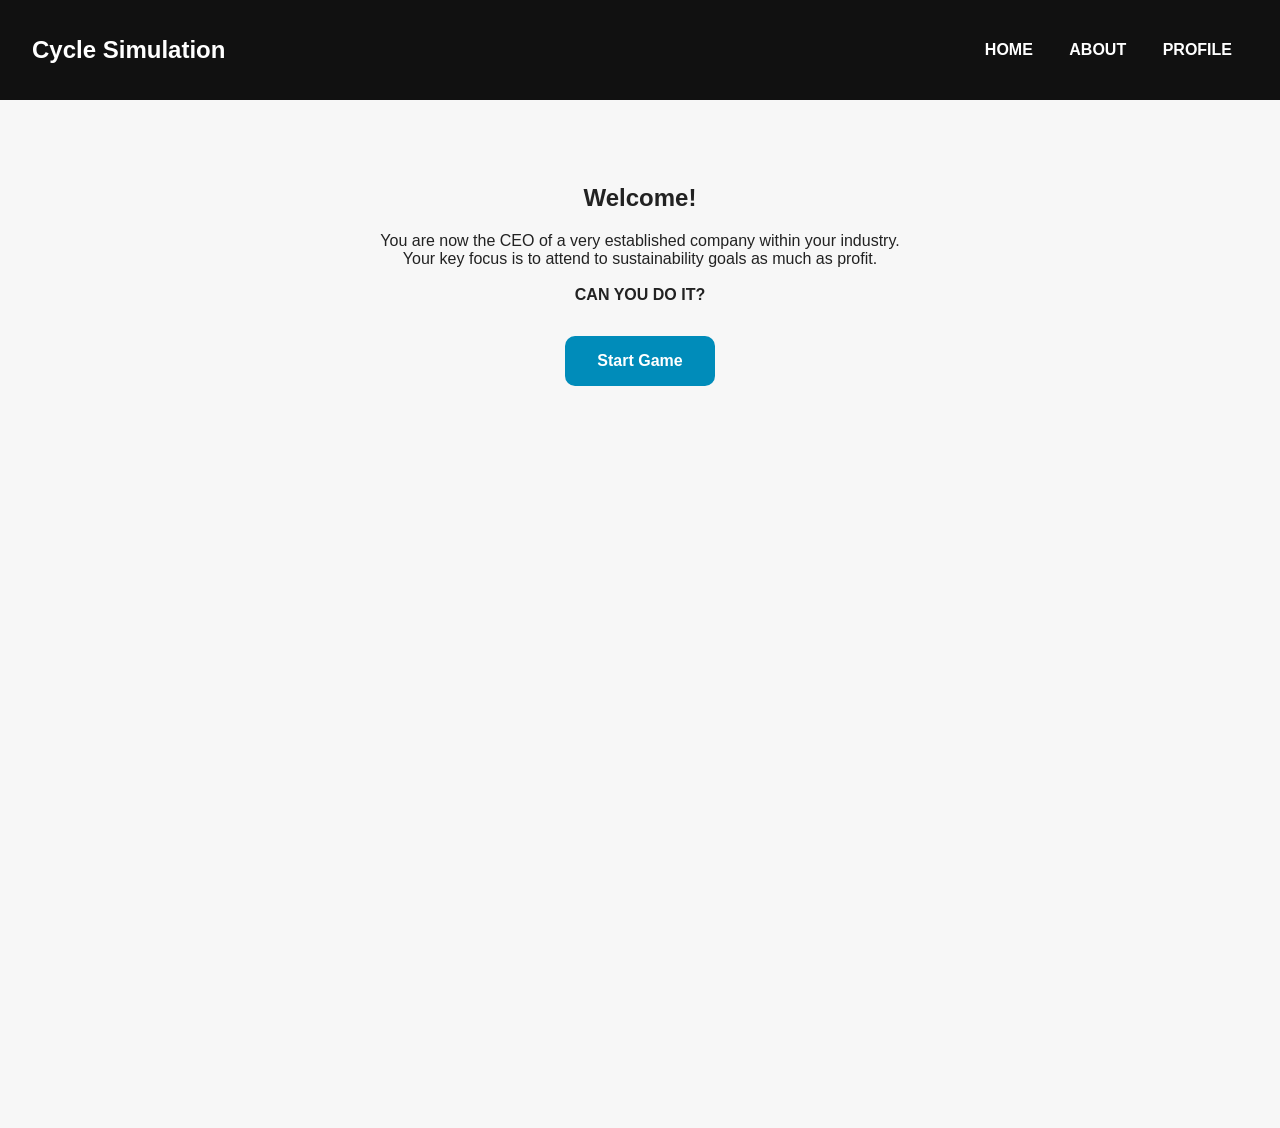
==== index.html @ 2c5622ab "Initial commit: add website template files" ====
<!DOCTYPE html>
<html lang="en">
<head>
  <meta charset="UTF-8" />
  <meta name="viewport" content="width=device-width, initial-scale=1.0"/>
  <title>Cycle Simulation Game</title>
  <link rel="stylesheet" href="style.css">
</head>
<body>

  <!-- NAVBAR -->
  <header>
    <h2>Cycle Simulation</h2>
    <nav>
      <a href="#" onclick="showPage('home')">HOME</a>
      <a href="#" onclick="showPage('about')">ABOUT</a>
      <a href="#" onclick="showPage('profile')">PROFILE</a>
    </nav>
  </header>

  <!-- WELCOME PAGE -->
  <section id="home" class="active">
    <h1>Welcome!</h1>
    <p>You are now the CEO of a very established company within your industry.<br>
       Your key focus is to attend to sustainability goals as much as profit.<br><br>
       <strong>CAN YOU DO IT?</strong>
    </p>
    <a class="btn" onclick="showPage('profile')">Start Game</a>
  </section>

  <!-- PROFILE PAGE -->
  <section id="profile">
    <h1>Profile Setup</h1>
    <p>Enter your CEO details:</p>
    <form onsubmit="startGame(event)">
      <input type="text" placeholder="Your CEO Name" id="ceoName" required /><br><br>
      <input type="text" placeholder="Your Industry" id="industry" required /><br><br>
      <input type="text" placeholder="Your Company Name" id="company" required /><br><br>
      <button type="submit" class="btn">Continue</button>
    </form>
  </section>

  <!-- ROUND EXAMPLE -->
  <section id="round1">
    <h1>ROUND 01</h1>
    <div class="dashboard">
      <h2>Dashboard</h2>
      <div class="scores">
        <div>E: <span id="scoreE">50</span></div>
        <div>S: <span id="scoreS">50</span></div>
        <div>G: <span id="scoreG">50</span></div>
        <div>Profit: $<span id="profit">1,000,000</span></div>
      </div>
      <h3>Supplier Troubles!</h3>
      <p>Oh no! Something happened to your supplier, and now you must decide...</p>
      <a class="btn" onclick="makeDecision('A')">Decision A</a>
      <a class="btn" onclick="makeDecision('B')">Decision B</a>
      <a class="btn" onclick="makeDecision('C')">Decision C</a>
    </div>
  </section>

  <script src="script.js"></script>
</body>
</html>
---- style.css ----
body {
    font-family: "Helvetica Neue", sans-serif;
    margin: 0;
    padding: 0;
    background: #f7f7f7;
    color: #222;
    text-align: center;
  }
  
  header {
    display: flex;
    justify-content: space-between;
    align-items: center;
    background: #111;
    color: white;
    padding: 1rem 2rem;
  }
  
  nav a {
    margin: 0 1rem;
    color: white;
    text-decoration: none;
    font-weight: bold;
  }
  
  section {
    padding: 4rem 2rem;
    min-height: 100vh;
    display: none;
  }
  
  section.active {
    display: block;
  }
  
  .btn {
    display: inline-block;
    margin: 1rem;
    padding: 1rem 2rem;
    background: #008cba;
    color: white;
    border-radius: 10px;
    text-decoration: none;
    font-weight: bold;
    cursor: pointer;
  }
  
  .dashboard {
    background: white;
    padding: 2rem;
    margin: 2rem auto;
    border-radius: 15px;
    width: 80%;
    box-shadow: 0px 4px 10px rgba(0,0,0,0.1);
  }
  
  .scores {
    display: flex;
    justify-content: space-around;
    margin-bottom: 2rem;
  }
  
  .scores div {
    font-size: 1.2rem;
    font-weight: bold;
  }
  
  input {
    padding: 0.5rem;
    width: 250px;
    border: 1px solid #ccc;
    border-radius: 5px;
  }
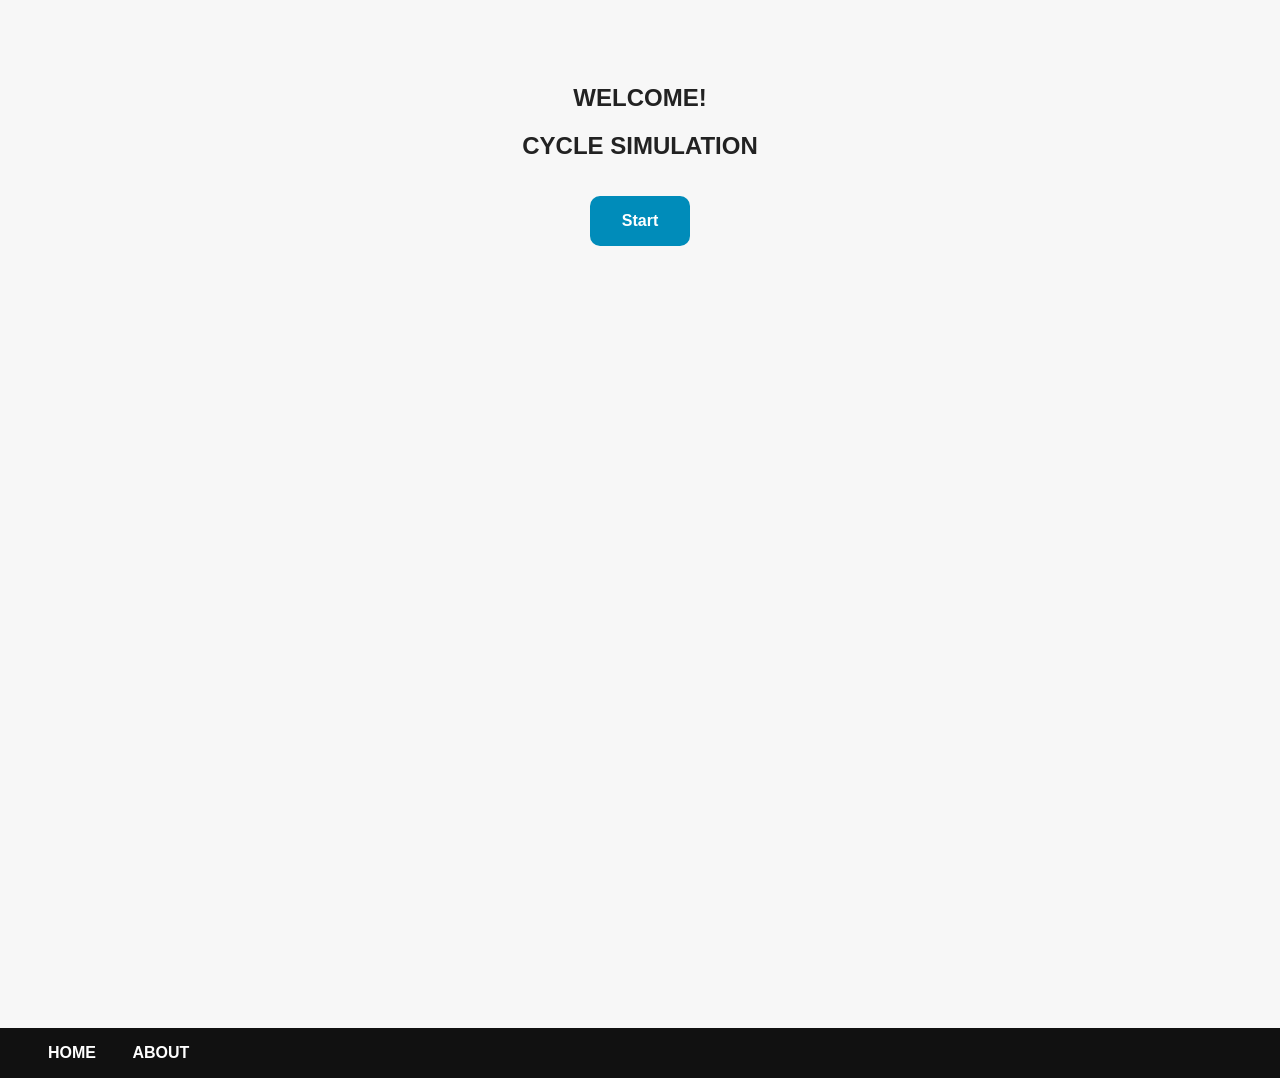
==== commit 72966919: "added website pages" ====
--- a/index.html
+++ b/index.html
@@ -8,33 +8,46 @@
 </head>
 <body>
 
-  <!-- NAVBAR -->
-  <header>
-    <h2>Cycle Simulation</h2>
-    <nav>
-      <a href="#" onclick="showPage('home')">HOME</a>
-      <a href="#" onclick="showPage('about')">ABOUT</a>
-      <a href="#" onclick="showPage('profile')">PROFILE</a>
-    </nav>
-  </header>
-
   <!-- WELCOME PAGE -->
   <section id="home" class="active">
-    <h1>Welcome!</h1>
-    <p>You are now the CEO of a very established company within your industry.<br>
-       Your key focus is to attend to sustainability goals as much as profit.<br><br>
-       <strong>CAN YOU DO IT?</strong>
+    <h2>WELCOME!</h2>
+    <h1>CYCLE SIMULATION</h1>
     </p>
-    <a class="btn" onclick="showPage('profile')">Start Game</a>
+    <a class="btn" onclick="showPage('explain')">Start</a>
   </section>
+
+  <!-- EXPLAIN PAGE -->
+    <!-- NAVBAR -->
+      <header id="navs">
+        <nav id="navbar">
+          <a href="#" onclick="showPage('home')">HOME</a>
+          <a href="#" onclick="showPage('about')">ABOUT</a>
+       </nav>
+      </header>
+  
+  <section id="explain">
+    <h1> WHAT'S UP, BOSS?!</h1>
+    <p>You are now the CEO of a very fancy, very established company within your industry.<br>
+      Your key focus is to attend to your sustainability goals while keeping up with your profits.<br><br>
+  
+      <a class="btn" onclick="showPage('profile')">CAN YOU DO IT?</a>
+
+  </section>
+
 
   <!-- PROFILE PAGE -->
   <section id="profile">
-    <h1>Profile Setup</h1>
-    <p>Enter your CEO details:</p>
+    <h1>Profile </h1>
+    <p>Let's set up your CEO details and your industry of choice:</p>
     <form onsubmit="startGame(event)">
       <input type="text" placeholder="Your CEO Name" id="ceoName" required /><br><br>
-      <input type="text" placeholder="Your Industry" id="industry" required /><br><br>
+        <select id="industry" name="industry" required>
+          <option value="" disabled selected> Your industry</option>
+          <option value="fashion">Fashion</option>
+          <option value="food">Food Retail</option>
+          <option value="tech">Tech</option>
+        </select>
+<br><br>
       <input type="text" placeholder="Your Company Name" id="company" required /><br><br>
       <button type="submit" class="btn">Continue</button>
     </form>
@@ -62,3 +75,5 @@
   <script src="script.js"></script>
 </body>
 </html>
+
+<!-- ABOUT PAGE -->
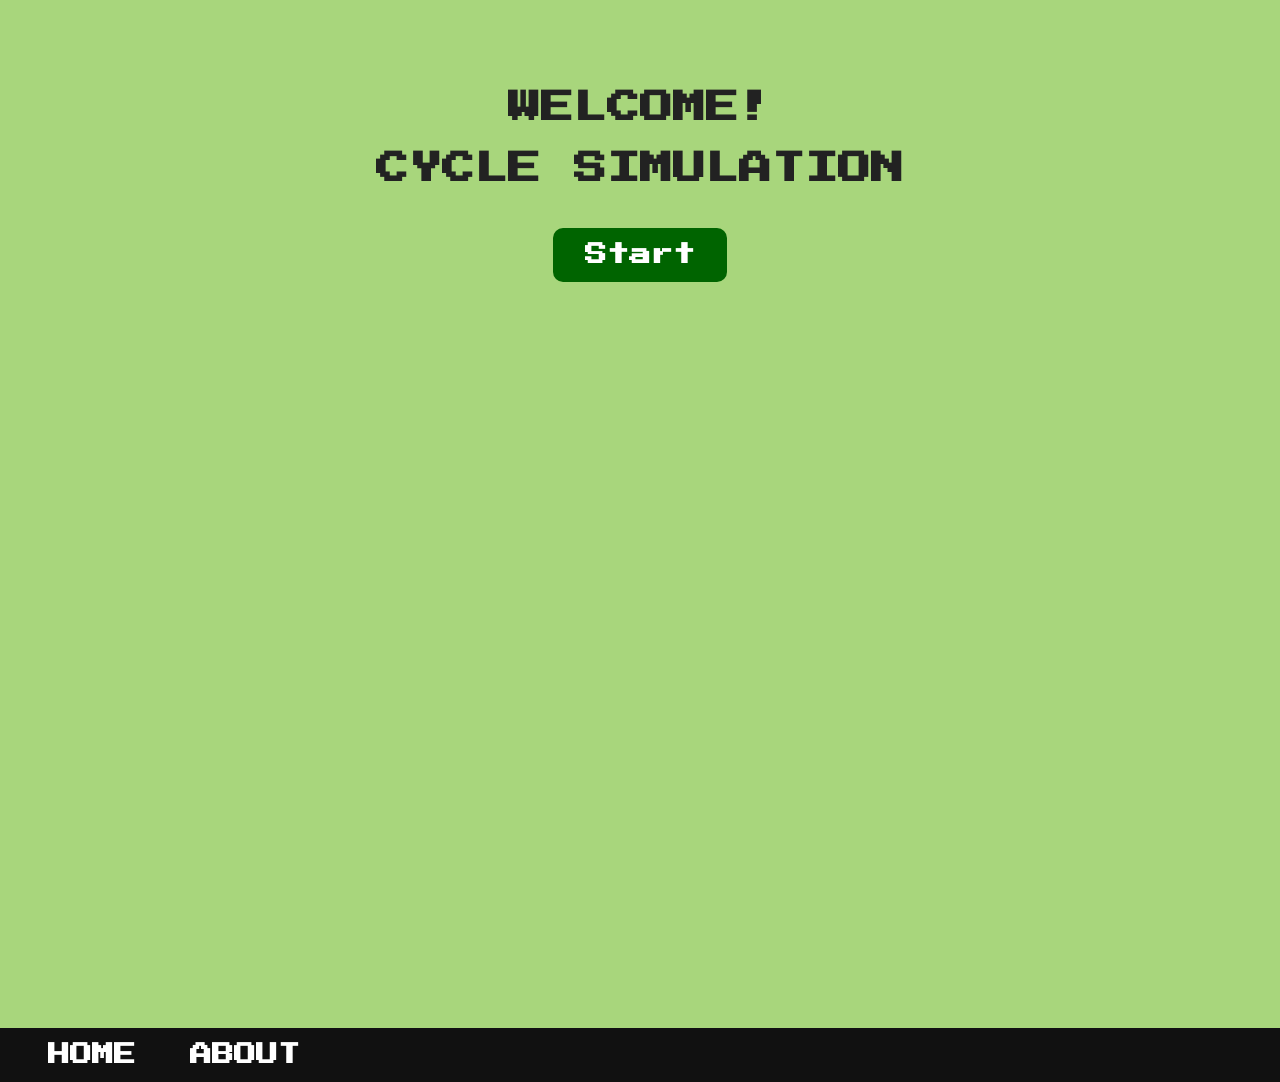
==== commit c7923a08: "re-added correct files and eliminated duplicated folder" ====
--- a/index.html
+++ b/index.html
@@ -5,7 +5,14 @@
   <meta name="viewport" content="width=device-width, initial-scale=1.0"/>
   <title>Cycle Simulation Game</title>
   <link rel="stylesheet" href="style.css">
-</head>
+  <link href='https://fonts.googleapis.com/css?family=Press Start 2P' rel='stylesheet'>
+  <style>
+  body {
+      font-family: 'Press Start 2P';font-size: 22px;
+  }
+  </style>
+  </head>
+
 <body>
 
   <!-- WELCOME PAGE -->
@@ -27,10 +34,11 @@
   
   <section id="explain">
     <h1> WHAT'S UP, BOSS?!</h1>
-    <p>You are now the CEO of a very fancy, very established company within your industry.<br>
+    <div class="explain-card">
+      <p>You are now the CEO of a very fancy, very established company within your industry.<br>
       Your key focus is to attend to your sustainability goals while keeping up with your profits.<br><br>
-  
       <a class="btn" onclick="showPage('profile')">CAN YOU DO IT?</a>
+    </div>
 
   </section>
 
@@ -39,6 +47,7 @@
   <section id="profile">
     <h1>Profile </h1>
     <p>Let's set up your CEO details and your industry of choice:</p>
+    <div class="profile-card"> 
     <form onsubmit="startGame(event)">
       <input type="text" placeholder="Your CEO Name" id="ceoName" required /><br><br>
         <select id="industry" name="industry" required>
@@ -51,29 +60,124 @@
       <input type="text" placeholder="Your Company Name" id="company" required /><br><br>
       <button type="submit" class="btn">Continue</button>
     </form>
+    </div>
   </section>
 
-  <!-- ROUND EXAMPLE -->
+  <!-- ROUND CARDS -->
   <section id="round1">
     <h1>ROUND 01</h1>
-    <div class="dashboard">
-      <h2>Dashboard</h2>
+    <div class="round-block">
+      <div class="round-card">
+        <h2>SUPPLIER TROUBLES!</h2>
+        <p>Oh no! Something happened to your supplier, and now you must decide...</p>
+        <a class="btn" onclick="makeDecision('A')">Decision A</a>
+        <a class="btn" onclick="makeDecision('B')">Decision B</a>
+        <a class="btn" onclick="makeDecision('C')">Decision C</a>
+      </div>
       <div class="scores">
+        <h1> SCORES </h1>
         <div>E: <span id="scoreE">50</span></div>
         <div>S: <span id="scoreS">50</span></div>
         <div>G: <span id="scoreG">50</span></div>
         <div>Profit: $<span id="profit">1,000,000</span></div>
       </div>
-      <h3>Supplier Troubles!</h3>
-      <p>Oh no! Something happened to your supplier, and now you must decide...</p>
+    </div>
+    <a class="btn" onclick="showPage('round2')">Continue </a>
+  </section>
+
+  <section id="round2">
+    <h1>ROUND 02</h1>
+    <div class="round-block"> 
+      <div class="round-card">
+        <h2>PRODUCTION OPS</h2>
+      <p>There's a new machine on the market! It is new, it is profitable, but what it is NOT is friendy to your current workers...</p>
       <a class="btn" onclick="makeDecision('A')">Decision A</a>
-      <a class="btn" onclick="makeDecision('B')">Decision B</a>
-      <a class="btn" onclick="makeDecision('C')">Decision C</a>
+        <a class="btn" onclick="makeDecision('B')">Decision B</a>
+        <a class="btn" onclick="makeDecision('C')">Decision C</a>
+      </div>
+
+      <div class="scores">
+        <h1> SCORES </h1>
+        <div>E: <span id="scoreE">50</span></div>
+        <div>S: <span id="scoreS">50</span></div>
+        <div>G: <span id="scoreG">50</span></div>
+       <div>Profit: $<span id="profit">1,000,000</span></div>
+     </div>
     </div>
+
+    <a class="btn" onclick="showPage('round3')">Continue</a>
+
   </section>
+
+  <section id="round3">
+    <h1>ROUND 03</h1>
+
+    <div class="round-block"> 
+      <div class="round-card">
+        <h2>THE SUPER INVESTOR</h2>
+      <p>You got three new stocks, fresh out of the market, to acquire! One is easy money, but tainted hands, the other is neither and the other is suspisiously good...</p>
+      <a class="btn" onclick="makeDecision('A')">Decision A</a>
+        <a class="btn" onclick="makeDecision('B')">Decision B</a>
+        <a class="btn" onclick="makeDecision('C')">Decision C</a>
+     </div>
+
+      <div class="scores">
+        <h1> SCORES </h1>
+        <div>E: <span id="scoreE">50</span></div>
+        <div>S: <span id="scoreS">50</span></div>
+        <div>G: <span id="scoreG">50</span></div>
+        <div>Profit: $<span id="profit">1,000,000</span></div>
+      </div>
+    </div>
+    
+    <a class="btn" onclick="showPage('congrats-page')">Continue</a>
+  </section>
+
+  <!-- FINAL PAGES -->
+
+    <!-- YOU WIN! -->
+     <section id="congrats-page">
+      <div class="congrats-card">
+        <h1> CONGRATULATIONS! </h1>
+        <p> YOU JUST SAVED THE WORLD!<br>
+          just kidding, we wish it was that easy... but, in here, you are a responsible, balanced CEO capable of putting your business out front in profit AND eco-initiatives!<br>
+          now check out your final evaluation! </p>
+      </div>
+      <a class="btn" onclick="showPage('csr-page')">CSR REPORT</a>
+     </section>
+
+    <!-- GAME OVER -->
+      <section id="over-page">
+        <div class="over-card">
+          <h1> GAME OVER :( </h1>
+          <p> you have doomed us all.<br>
+            just kidding... and although it doesn't sound half bad to be super rich/green, our businesses need the balance in order to actually grow. 
+            But in here, you can always restart ;) <br>
+            Meanwhile, let's see your report! </p>
+        </div>
+        <a class="btn" onclick="showPage('csr-page')">CSR REPORT</a>
+      </section>
+
+  <!-- CSR REPORT -->
+    <section id="csr-page">
+      <h1> CSR REPORT </h1>
+      <div class="csr-card">
+        <p> A Corporate Social Responsibility Report is a document made by accredited organisations for businesses, to assess if their sustainable goals align with their practces. </p>
+      </div>
+
+      <div class="scores">
+        <h1> FINAL SCORES </h1>
+        <div>E: <span id="scoreE">50</span></div>
+        <div>S: <span id="scoreS">50</span></div>
+        <div>G: <span id="scoreG">50</span></div>
+        <div>Profit: $<span id="profit">1,000,000</span></div>
+      </div>
+
+      <a class="btn" onclick="showPage('home')">Restart</a>
+      
+    </section>
+
 
   <script src="script.js"></script>
 </body>
 </html>
-
-<!-- ABOUT PAGE -->
--- a/style.css
+++ b/style.css
@@ -1,12 +1,20 @@
+ @font-face {
+  font-family: 'Press Start 2P';
+  src: url('fonts/press-start-2p.woff2') format('woff2'),
+  font-weight: normal;
+  font-style: normal;
+  }
+
 body {
-    font-family: "Helvetica Neue", sans-serif;
+    font-family: "Press Start 2P", sans-serif;
     margin: 0;
     padding: 0;
-    background: #f7f7f7;
+    background: #A8D67C;
     color: #222;
     text-align: center;
   }
   
+
   header {
     display: flex;
     justify-content: space-between;
@@ -37,15 +45,15 @@
     display: inline-block;
     margin: 1rem;
     padding: 1rem 2rem;
-    background: #008cba;
+    background: darkgreen;
     color: white;
     border-radius: 10px;
     text-decoration: none;
     font-weight: bold;
     cursor: pointer;
   }
-  
-  .dashboard {
+
+  .explain-card{
     background: white;
     padding: 2rem;
     margin: 2rem auto;
@@ -54,10 +62,64 @@
     box-shadow: 0px 4px 10px rgba(0,0,0,0.1);
   }
   
+  .profile-card{
+    background: white;
+    padding: 2rem;
+    margin: 2rem auto;
+    border-radius: 15px;
+    width: 80%;
+    box-shadow: 0px 4px 10px rgba(0,0,0,0.1);
+  }
+
+  .round-card {
+    background: white;
+    padding: 2rem;
+    margin: 2rem auto;
+    border-radius: 15px;
+    width: 80%;
+    box-shadow: 0px 4px 10px rgba(0,0,0,0.1);
+
+  }
+
+  .congrats-card {
+    background: white;
+    padding: 2rem;
+    margin: 2rem auto;
+    border-radius: 15px;
+    width: 80%;
+    box-shadow: 0px 4px 10px rgba(0,0,0,0.1);
+  }
+
+  .over-card {
+    background: white;
+    padding: 2rem;
+    margin: 2rem auto;
+    border-radius: 15px;
+    width: 80%;
+    box-shadow: 0px 4px 10px rgba(0,0,0,0.1);
+  }
+  
+  .csr-card {
+    background: white;
+    padding: 2rem;
+    margin: 2rem auto;
+    border-radius: 15px;
+    width: 80%;
+    box-shadow: 0px 4px 10px rgba(0,0,0,0.1);
+  }
+
+  .round-block{
+    display: flex;
+    column-gap: 20px; 
+  }
+
   .scores {
-    display: flex;
-    justify-content: space-around;
-    margin-bottom: 2rem;
+    background: white;
+    padding: 2rem;
+    margin: 2rem auto;
+    border-radius: 15px;
+    width: 80%;
+    box-shadow: 0px 4px 10px rgba(0,0,0,0.1);
   }
   
   .scores div {
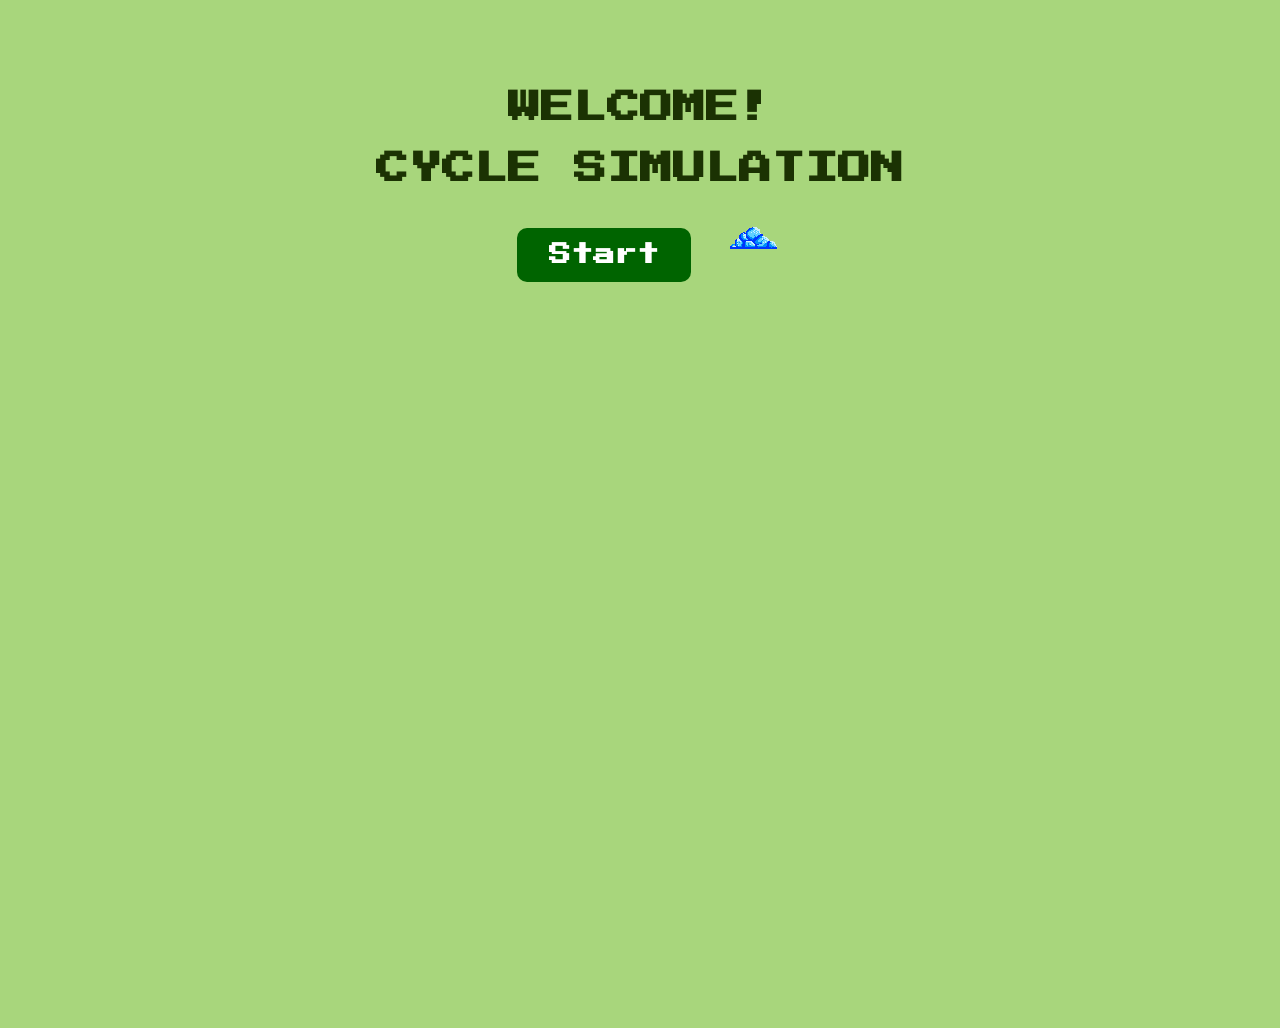
==== commit 91ee6b3f: "added image one" ====
--- a/index.html
+++ b/index.html
@@ -20,162 +20,10 @@
     <h2>WELCOME!</h2>
     <h1>CYCLE SIMULATION</h1>
     </p>
-    <a class="btn" onclick="showPage('explain')">Start</a>
+    <a href="explain.html" class="btn">Start</a>
+
+     <img src="cycle_elements.png" class="data-img-1" alt="" />
   </section>
-
-  <!-- EXPLAIN PAGE -->
-    <!-- NAVBAR -->
-      <header id="navs">
-        <nav id="navbar">
-          <a href="#" onclick="showPage('home')">HOME</a>
-          <a href="#" onclick="showPage('about')">ABOUT</a>
-       </nav>
-      </header>
-  
-  <section id="explain">
-    <h1> WHAT'S UP, BOSS?!</h1>
-    <div class="explain-card">
-      <p>You are now the CEO of a very fancy, very established company within your industry.<br>
-      Your key focus is to attend to your sustainability goals while keeping up with your profits.<br><br>
-      <a class="btn" onclick="showPage('profile')">CAN YOU DO IT?</a>
-    </div>
-
-  </section>
-
-
-  <!-- PROFILE PAGE -->
-  <section id="profile">
-    <h1>Profile </h1>
-    <p>Let's set up your CEO details and your industry of choice:</p>
-    <div class="profile-card"> 
-    <form onsubmit="startGame(event)">
-      <input type="text" placeholder="Your CEO Name" id="ceoName" required /><br><br>
-        <select id="industry" name="industry" required>
-          <option value="" disabled selected> Your industry</option>
-          <option value="fashion">Fashion</option>
-          <option value="food">Food Retail</option>
-          <option value="tech">Tech</option>
-        </select>
-<br><br>
-      <input type="text" placeholder="Your Company Name" id="company" required /><br><br>
-      <button type="submit" class="btn">Continue</button>
-    </form>
-    </div>
-  </section>
-
-  <!-- ROUND CARDS -->
-  <section id="round1">
-    <h1>ROUND 01</h1>
-    <div class="round-block">
-      <div class="round-card">
-        <h2>SUPPLIER TROUBLES!</h2>
-        <p>Oh no! Something happened to your supplier, and now you must decide...</p>
-        <a class="btn" onclick="makeDecision('A')">Decision A</a>
-        <a class="btn" onclick="makeDecision('B')">Decision B</a>
-        <a class="btn" onclick="makeDecision('C')">Decision C</a>
-      </div>
-      <div class="scores">
-        <h1> SCORES </h1>
-        <div>E: <span id="scoreE">50</span></div>
-        <div>S: <span id="scoreS">50</span></div>
-        <div>G: <span id="scoreG">50</span></div>
-        <div>Profit: $<span id="profit">1,000,000</span></div>
-      </div>
-    </div>
-    <a class="btn" onclick="showPage('round2')">Continue </a>
-  </section>
-
-  <section id="round2">
-    <h1>ROUND 02</h1>
-    <div class="round-block"> 
-      <div class="round-card">
-        <h2>PRODUCTION OPS</h2>
-      <p>There's a new machine on the market! It is new, it is profitable, but what it is NOT is friendy to your current workers...</p>
-      <a class="btn" onclick="makeDecision('A')">Decision A</a>
-        <a class="btn" onclick="makeDecision('B')">Decision B</a>
-        <a class="btn" onclick="makeDecision('C')">Decision C</a>
-      </div>
-
-      <div class="scores">
-        <h1> SCORES </h1>
-        <div>E: <span id="scoreE">50</span></div>
-        <div>S: <span id="scoreS">50</span></div>
-        <div>G: <span id="scoreG">50</span></div>
-       <div>Profit: $<span id="profit">1,000,000</span></div>
-     </div>
-    </div>
-
-    <a class="btn" onclick="showPage('round3')">Continue</a>
-
-  </section>
-
-  <section id="round3">
-    <h1>ROUND 03</h1>
-
-    <div class="round-block"> 
-      <div class="round-card">
-        <h2>THE SUPER INVESTOR</h2>
-      <p>You got three new stocks, fresh out of the market, to acquire! One is easy money, but tainted hands, the other is neither and the other is suspisiously good...</p>
-      <a class="btn" onclick="makeDecision('A')">Decision A</a>
-        <a class="btn" onclick="makeDecision('B')">Decision B</a>
-        <a class="btn" onclick="makeDecision('C')">Decision C</a>
-     </div>
-
-      <div class="scores">
-        <h1> SCORES </h1>
-        <div>E: <span id="scoreE">50</span></div>
-        <div>S: <span id="scoreS">50</span></div>
-        <div>G: <span id="scoreG">50</span></div>
-        <div>Profit: $<span id="profit">1,000,000</span></div>
-      </div>
-    </div>
-    
-    <a class="btn" onclick="showPage('congrats-page')">Continue</a>
-  </section>
-
-  <!-- FINAL PAGES -->
-
-    <!-- YOU WIN! -->
-     <section id="congrats-page">
-      <div class="congrats-card">
-        <h1> CONGRATULATIONS! </h1>
-        <p> YOU JUST SAVED THE WORLD!<br>
-          just kidding, we wish it was that easy... but, in here, you are a responsible, balanced CEO capable of putting your business out front in profit AND eco-initiatives!<br>
-          now check out your final evaluation! </p>
-      </div>
-      <a class="btn" onclick="showPage('csr-page')">CSR REPORT</a>
-     </section>
-
-    <!-- GAME OVER -->
-      <section id="over-page">
-        <div class="over-card">
-          <h1> GAME OVER :( </h1>
-          <p> you have doomed us all.<br>
-            just kidding... and although it doesn't sound half bad to be super rich/green, our businesses need the balance in order to actually grow. 
-            But in here, you can always restart ;) <br>
-            Meanwhile, let's see your report! </p>
-        </div>
-        <a class="btn" onclick="showPage('csr-page')">CSR REPORT</a>
-      </section>
-
-  <!-- CSR REPORT -->
-    <section id="csr-page">
-      <h1> CSR REPORT </h1>
-      <div class="csr-card">
-        <p> A Corporate Social Responsibility Report is a document made by accredited organisations for businesses, to assess if their sustainable goals align with their practces. </p>
-      </div>
-
-      <div class="scores">
-        <h1> FINAL SCORES </h1>
-        <div>E: <span id="scoreE">50</span></div>
-        <div>S: <span id="scoreS">50</span></div>
-        <div>G: <span id="scoreG">50</span></div>
-        <div>Profit: $<span id="profit">1,000,000</span></div>
-      </div>
-
-      <a class="btn" onclick="showPage('home')">Restart</a>
-      
-    </section>
 
 
   <script src="script.js"></script>
--- a/style.css
+++ b/style.css
@@ -1,4 +1,4 @@
- @font-face {
+@font-face {
   font-family: 'Press Start 2P';
   src: url('fonts/press-start-2p.woff2') format('woff2'),
   font-weight: normal;
@@ -10,23 +10,30 @@
     margin: 0;
     padding: 0;
     background: #A8D67C;
-    color: #222;
     text-align: center;
   }
   
+  h1{
+    color: #1b3203;
+  }
+
+  h2{
+    color: #1b3203;
+  }
 
   header {
     display: flex;
     justify-content: space-between;
     align-items: center;
-    background: #111;
+    background: darkgreen;
     color: white;
     padding: 1rem 2rem;
   }
   
-  nav a {
+nav a {
     margin: 0 1rem;
     color: white;
+    background-color: darkgreen;
     text-decoration: none;
     font-weight: bold;
   }
@@ -54,7 +61,7 @@
   }
 
   .explain-card{
-    background: white;
+    background: #4f722a;
     padding: 2rem;
     margin: 2rem auto;
     border-radius: 15px;
@@ -63,7 +70,7 @@
   }
   
   .profile-card{
-    background: white;
+    background: #4f722a;
     padding: 2rem;
     margin: 2rem auto;
     border-radius: 15px;
@@ -72,7 +79,7 @@
   }
 
   .round-card {
-    background: white;
+    background: #4f722a;
     padding: 2rem;
     margin: 2rem auto;
     border-radius: 15px;
@@ -82,7 +89,7 @@
   }
 
   .congrats-card {
-    background: white;
+    background: #4f722a;
     padding: 2rem;
     margin: 2rem auto;
     border-radius: 15px;
@@ -91,7 +98,7 @@
   }
 
   .over-card {
-    background: white;
+    background: #4f722a;
     padding: 2rem;
     margin: 2rem auto;
     border-radius: 15px;
@@ -100,7 +107,7 @@
   }
   
   .csr-card {
-    background: white;
+    background: #4f722a;
     padding: 2rem;
     margin: 2rem auto;
     border-radius: 15px;
@@ -114,7 +121,7 @@
   }
 
   .scores {
-    background: white;
+    background: #4f722a;
     padding: 2rem;
     margin: 2rem auto;
     border-radius: 15px;
@@ -133,4 +140,6 @@
     border: 1px solid #ccc;
     border-radius: 5px;
   }
+
+  
   
